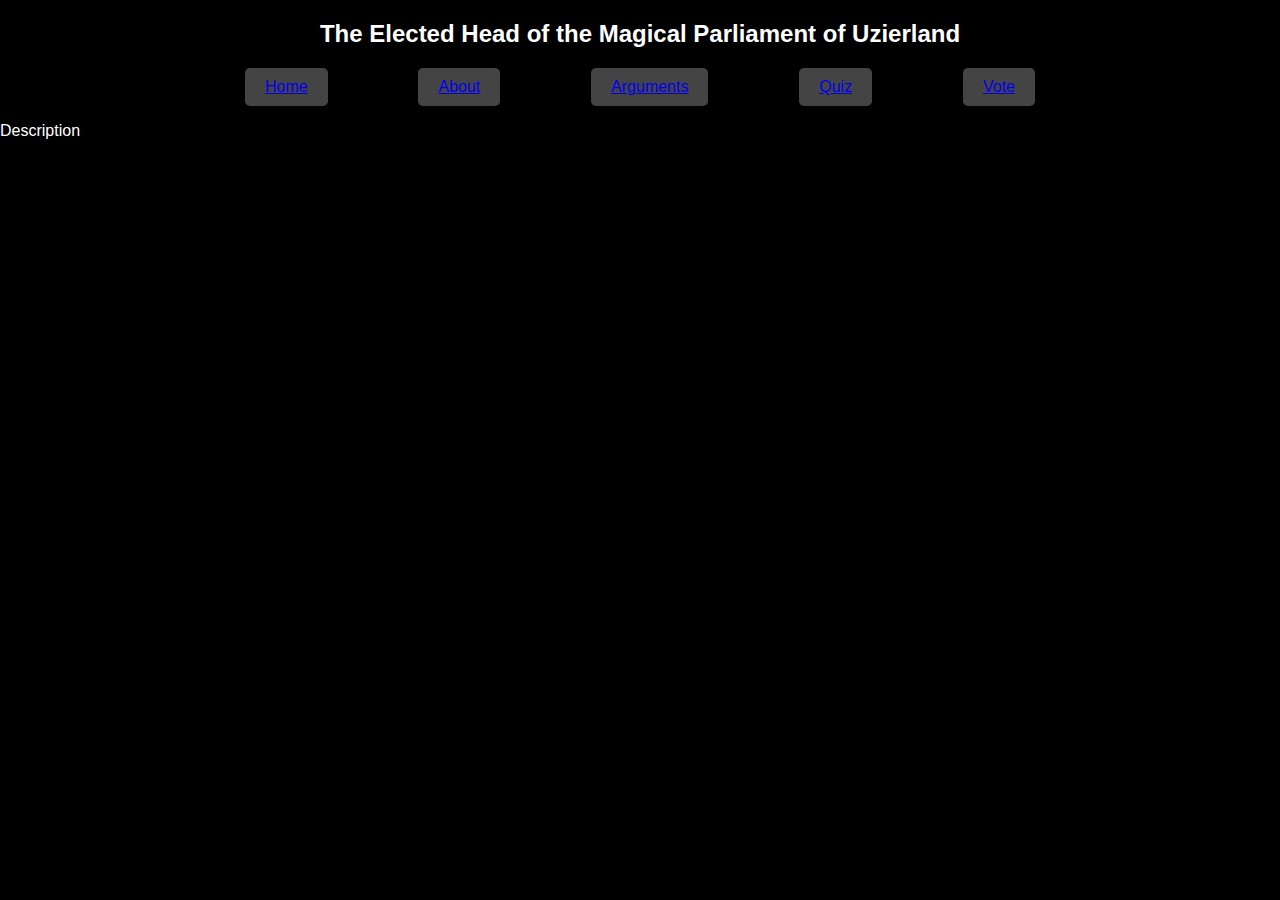
==== index.html @ 090f016d "Added image placeholders and description to header" ====
<!DOCTYPE html>
<html lang="en">
<head>
    <meta charset="UTF-8">
    <meta name="viewport" content="width=device-width, initial-scale=1.0">
    <title>The Elected Head of the Magical Parliament of Uzierland</title>
    <link rel="stylesheet" href="styles/index-styles.css">
</head>
<body>
    <header>
        <h1>The Elected Head of the Magical Parliament of Uzierland</h1>
    </header>
    <main>
        <div class="button-container">
            <button><a href="index.html">Home</a></button>
            <button><a href="about.html">About</a></button>
            <button><a href="arguments.html">Arguments</a></button>
            <button><a href="quiz.html">Quiz</a></button>
            <button><a href="vote.html">Vote</a></button>
        </div>
    </main>
    <section class="description-section">
        <p>Description</p>
        <div class="color-squares">
            <div class="square purple"></div>
            <div class="square yellow"></div>
        </div>
    </section>
</body>
</html>
---- styles/index-styles.css ----
/* Reset some default styles */
body, h1, button {
    margin: 0;
    padding: 0;
    box-sizing: border-box;
}

/* Apply a black background to the entire page */
body {
    background-color: black;
    color: white;
    font-family: Arial, sans-serif;
    display: flex;
    flex-direction: column;
    height: 100vh;
}

/* Center the header title */
header {
    text-align: center;
    margin: 20px 0;
}

/* Style the header title */
header h1 {
    font-size: 24px;
}

/* Style the button container */
.button-container {
    display: flex;
    justify-content: space-between;
    align-items: center;
    margin: 0 auto;
    max-width: 800px; /* Adjust as needed */
}

/* Style the buttons */
button {
    background-color: #444;
    color: white;
    border: none;
    padding: 10px 20px;
    margin: 0 5px; /* Even spacing between buttons */
    cursor: pointer;
    font-size: 16px;
    border-radius: 5px;
}

button:hover {
    background-color: #666;
}

/* Exsiting styles */
.description-section
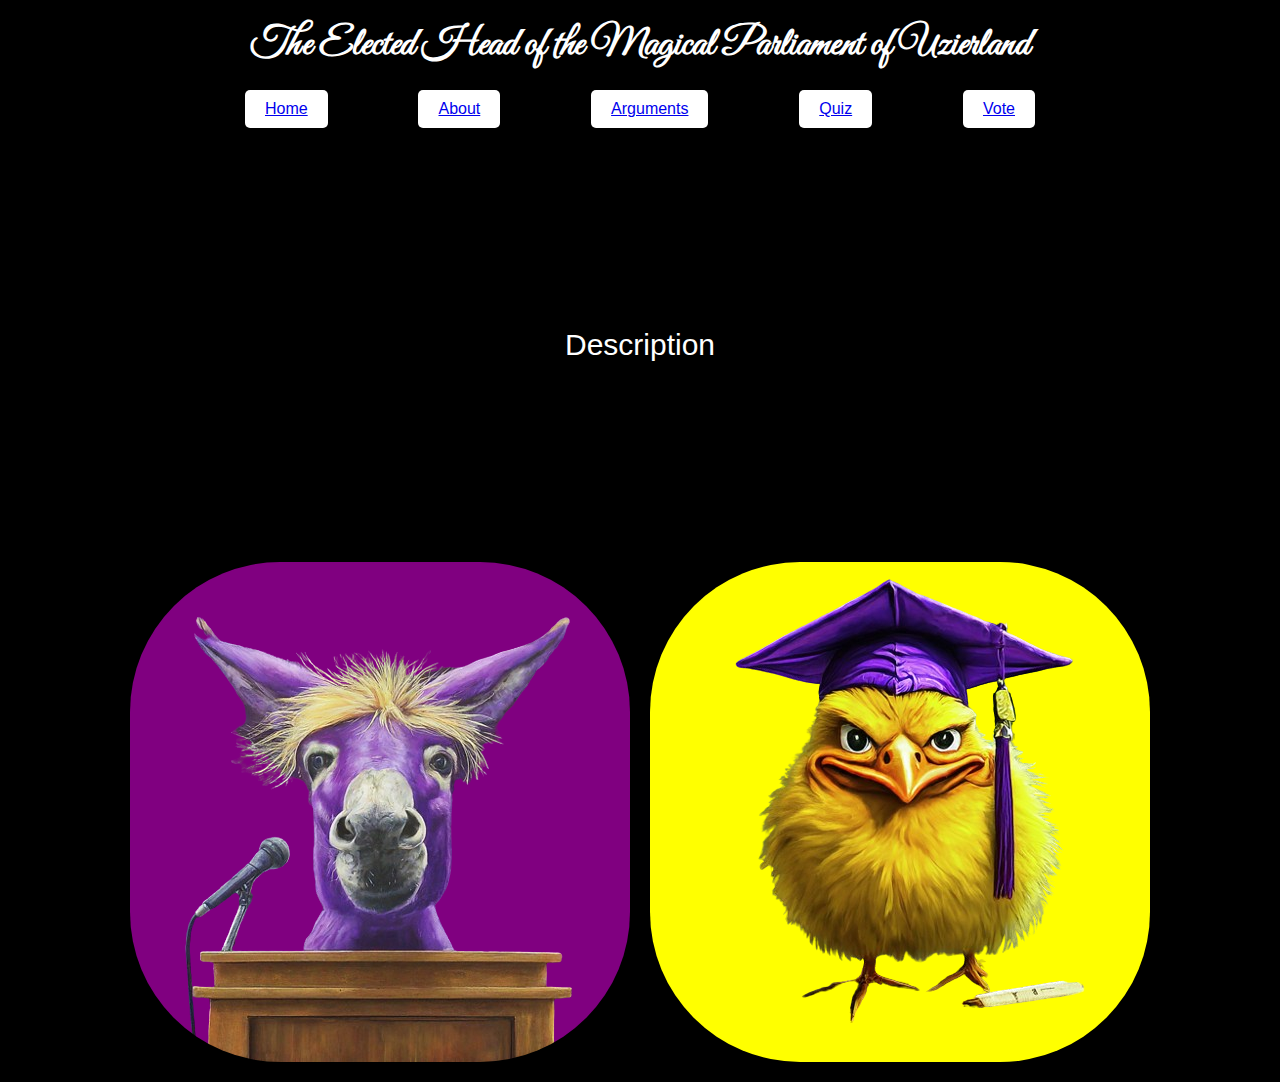
==== commit 9dcfe6a0: "Added styling to the header" ====
--- a/index.html
+++ b/index.html
@@ -4,6 +4,7 @@
     <meta charset="UTF-8">
     <meta name="viewport" content="width=device-width, initial-scale=1.0">
     <title>The Elected Head of the Magical Parliament of Uzierland</title>
+    <link href="https://fonts.googleapis.com/css2?family=Great+Vibes&display=swap" rel="stylesheet">
     <link rel="stylesheet" href="styles/index-styles.css">
 </head>
 <body>
--- a/styles/index-styles.css
+++ b/styles/index-styles.css
@@ -17,13 +17,14 @@
 
 /* Center the header title */
 header {
+    font-family: 'Great Vibes', cursive;
     text-align: center;
     margin: 20px 0;
 }
 
 /* Style the header title */
 header h1 {
-    font-size: 24px;
+    font-size: 40px;
 }
 
 /* Style the button container */
@@ -37,8 +38,8 @@
 
 /* Style the buttons */
 button {
-    background-color: #444;
-    color: white;
+    background-color: white;
+    color: black;
     border: none;
     padding: 10px 20px;
     margin: 0 5px; /* Even spacing between buttons */
@@ -52,4 +53,38 @@
 }
 
 /* Exsiting styles */
-.description-section+.description-section p {
+    text-align: center;
+    font-size: 30px;
+    margin-top: 200px;
+}
+
+.color-squares {
+    display: flex;
+    justify-content: center;
+    gap: 20px;
+    margin-top: 200px;
+    margin-bottom: 20px;
+}
+
+.square {
+    width: 500px;
+    height: 500px;
+    border-radius: 30%;
+}
+
+.purple {
+    background-color: purple;
+    background-image: url('../images/purpledonket-no-bg.png');
+    background-repeat: no-repeat;
+    background-position: center;
+    background-size: contain;
+}
+
+.yellow {
+    background-color: yellow;
+    background-image: url('../images/yellowchick-no-bg.png');
+    background-repeat: no-repeat;
+    background-position: center;
+    background-size: contain;
+}
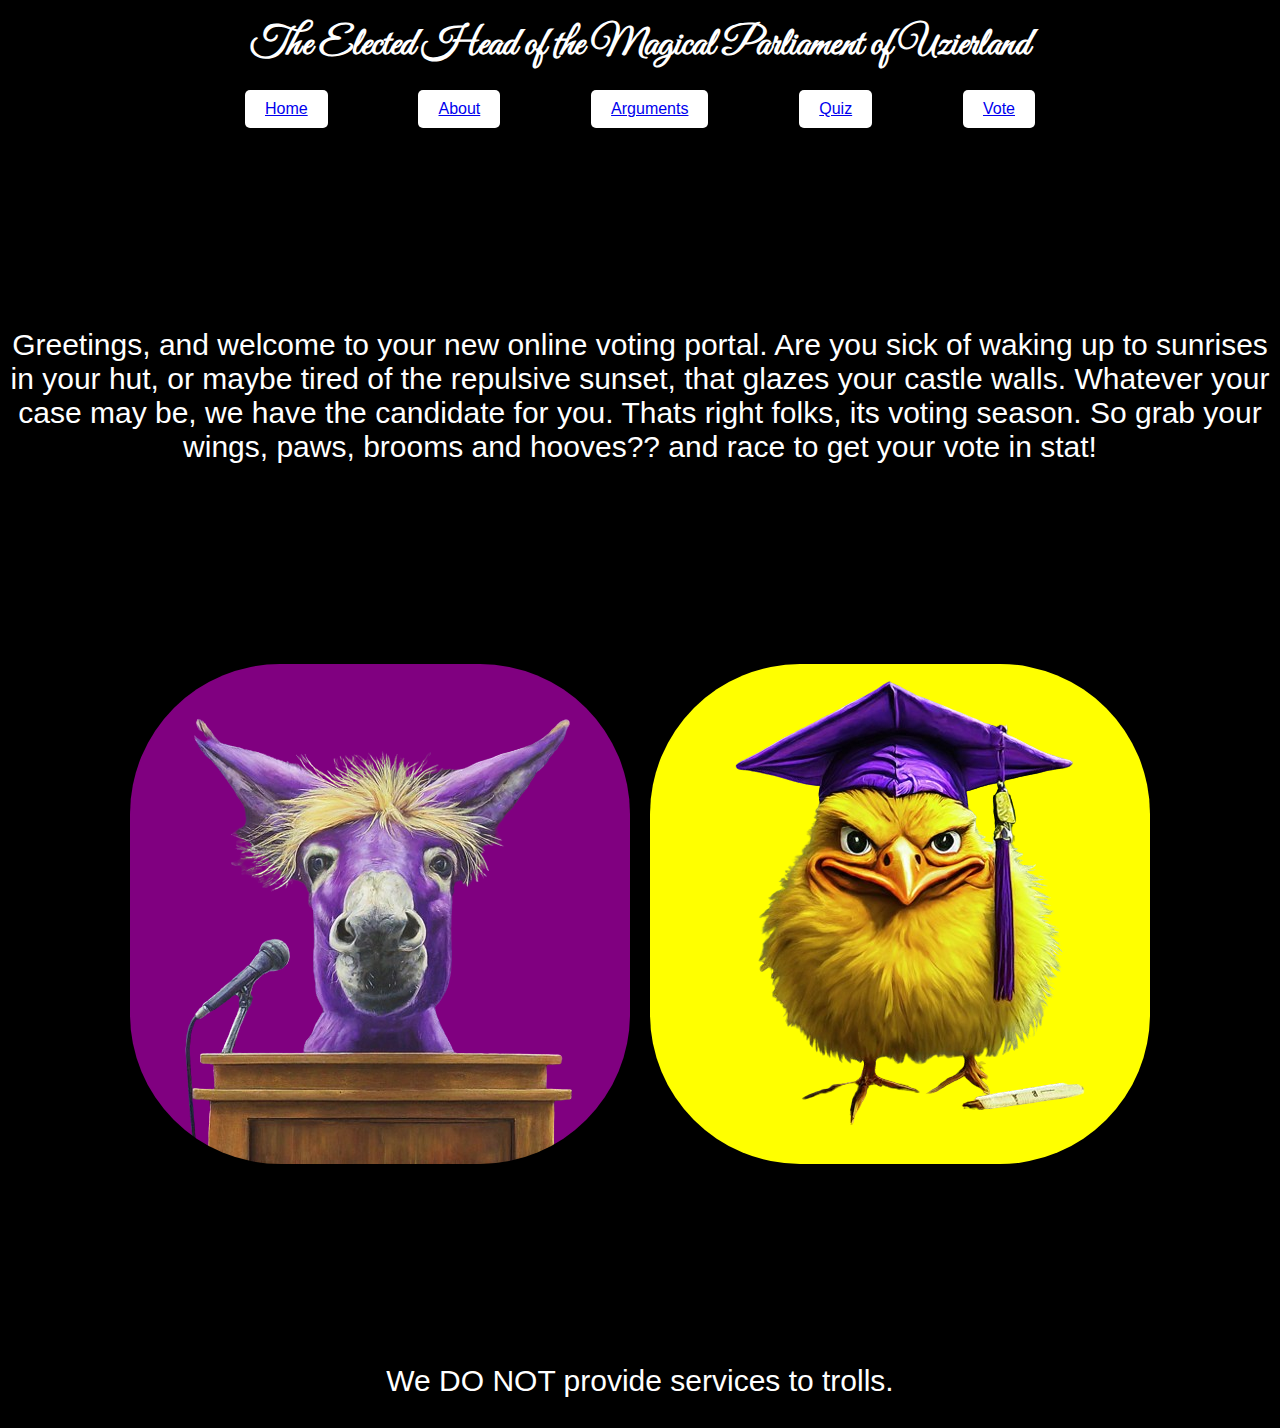
==== commit c47fdd6f: "Added styling" ====
--- a/index.html
+++ b/index.html
@@ -21,11 +21,15 @@
         </div>
     </main>
     <section class="description-section">
-        <p>Description</p>
+        <p>Greetings, and welcome to your new online voting portal. Are you sick of waking up to sunrises in your hut, or maybe tired of the repulsive sunset, that glazes your castle walls. Whatever your case may be, we have the candidate for you. Thats right folks, its voting season. So 
+            grab your wings, paws, brooms and hooves?? and race to get your vote in stat!  </p>
         <div class="color-squares">
             <div class="square purple"></div>
             <div class="square yellow"></div>
         </div>
+        <div class="disclamer">
+            <p> We DO NOT provide services to trolls. </p>
+        </div>
     </section>
 </body>
 </html>
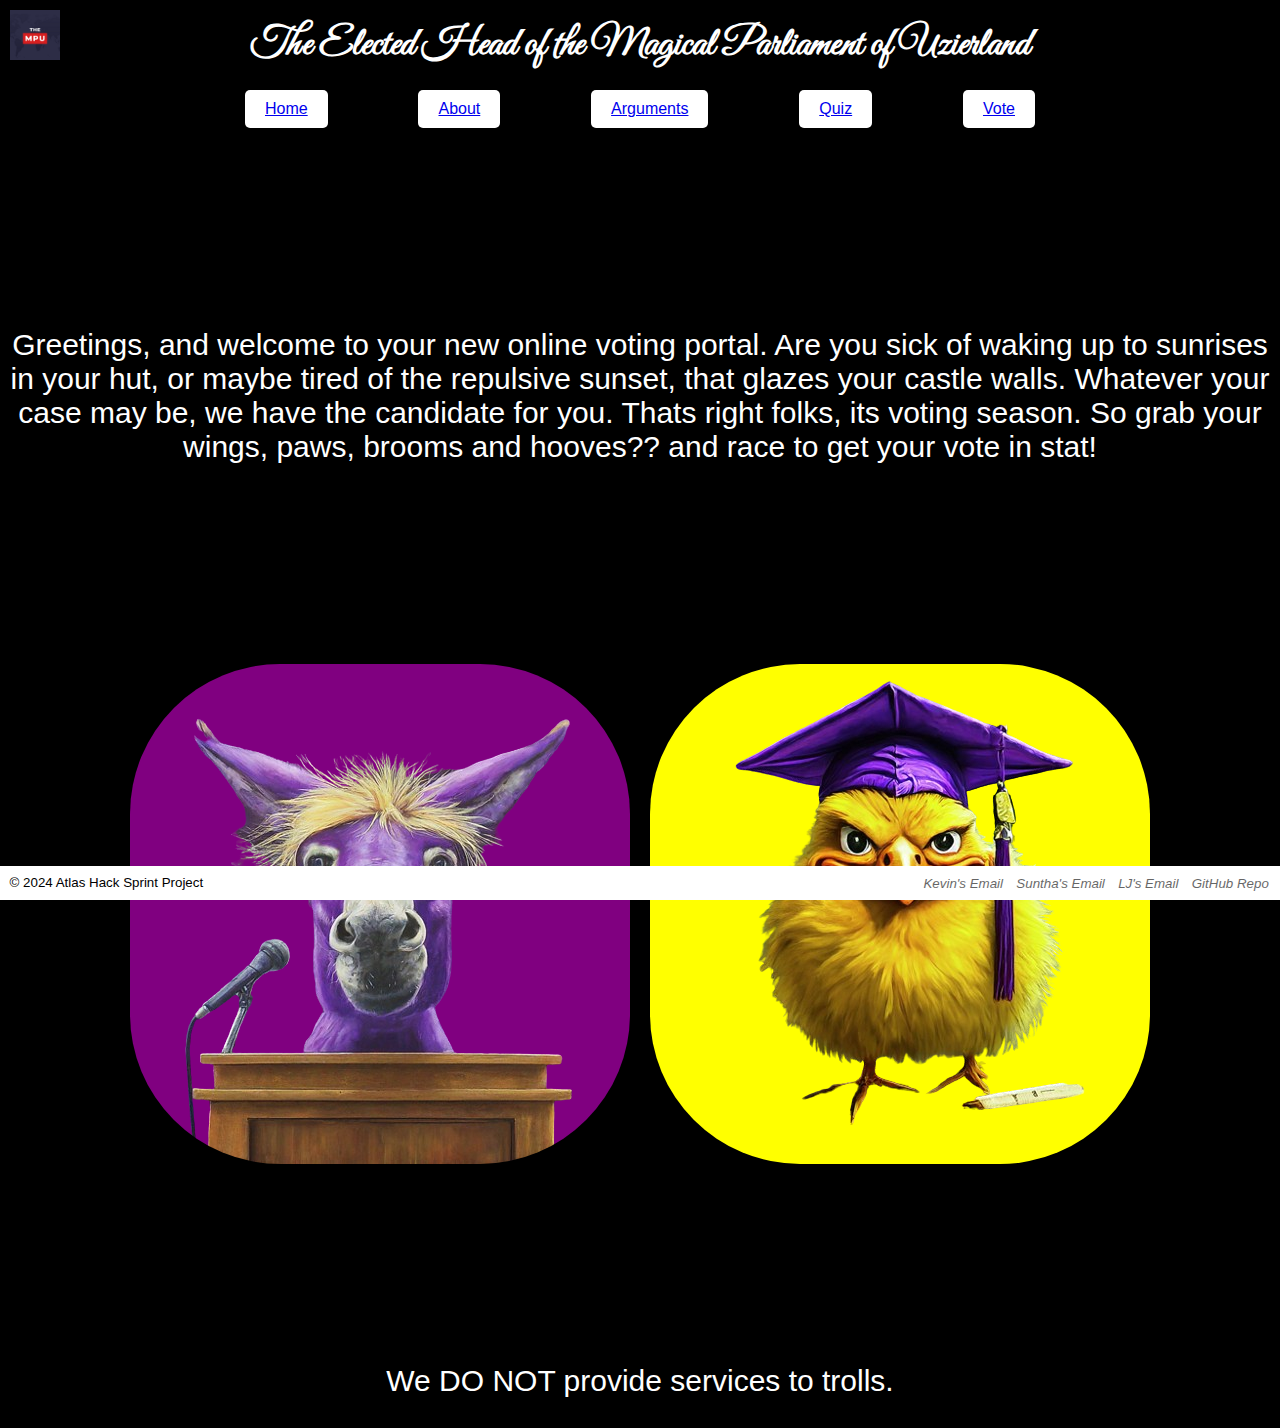
==== commit f841dcc2: "added the icon and footer to all pages" ====
--- a/index.html
+++ b/index.html
@@ -6,6 +6,7 @@
     <title>The Elected Head of the Magical Parliament of Uzierland</title>
     <link href="https://fonts.googleapis.com/css2?family=Great+Vibes&display=swap" rel="stylesheet">
     <link rel="stylesheet" href="styles/index-styles.css">
+    <link rel="icon" href="images/mpu.ico" type="image/x-icon">
 </head>
 <body>
     <header>
@@ -19,6 +20,9 @@
             <button><a href="quiz.html">Quiz</a></button>
             <button><a href="vote.html">Vote</a></button>
         </div>
+        <div class="icon-container">
+            <img src="images/mpu.ico" alt="Icon" class="top-left-icon">
+        </div>
     </main>
     <section class="description-section">
         <p>Greetings, and welcome to your new online voting portal. Are you sick of waking up to sunrises in your hut, or maybe tired of the repulsive sunset, that glazes your castle walls. Whatever your case may be, we have the candidate for you. Thats right folks, its voting season. So 
@@ -31,5 +35,14 @@
             <p> We DO NOT provide services to trolls. </p>
         </div>
     </section>
+    <footer>
+        <p>© 2024 Atlas Hack Sprint Project</p>
+        <address>
+        <a href="mailto:kevcyjunior@gmail.com">Kevin's Email</a>
+        <a href="mailto:Suntha.Lucas@atlasschool.com">Suntha's Email</a>
+        <a href="mailto:ythao1202@gmail.com">LJ's Email</a>
+        <a href="https://github.com/kevxcyj/MPUPoll">GitHub Repo</a>
+    </address>
+    </footer>
 </body>
 </html>
--- a/styles/index-styles.css
+++ b/styles/index-styles.css
@@ -88,3 +88,54 @@
     background-position: center;
     background-size: contain;
 }
+/* ICON */
+
+.icon-container {
+    position: absolute;
+    top: 0;
+    left: 0;
+    padding: 10px;
+}
+  
+.top-left-icon {
+    width: 50px; 
+    height: auto; 
+}
+
+/* FOOTER */
+
+footer {
+    background: white;
+    bottom: 0;
+    color: black;
+    display: flex;
+    font-size: smaller;
+    padding: 0.6rem;
+    position: fixed;
+    width: 100%;
+}
+footer>p {
+    flex: 1;
+    margin: 0;
+    padding: 0;
+}
+footer address {
+    text-align: right;
+    flex: 1;
+    margin-right: 1rem;
+}
+footer address a,
+footer address a:visited {
+    color: black;
+    opacity: 0.6;
+    padding: 0.3rem;
+    text-decoration: none;
+}
+footer address i {
+    font-size: 1rem;
+}
+
+footer address a:hover {
+    opacity: 1;
+    text-decoration: underline;
+}
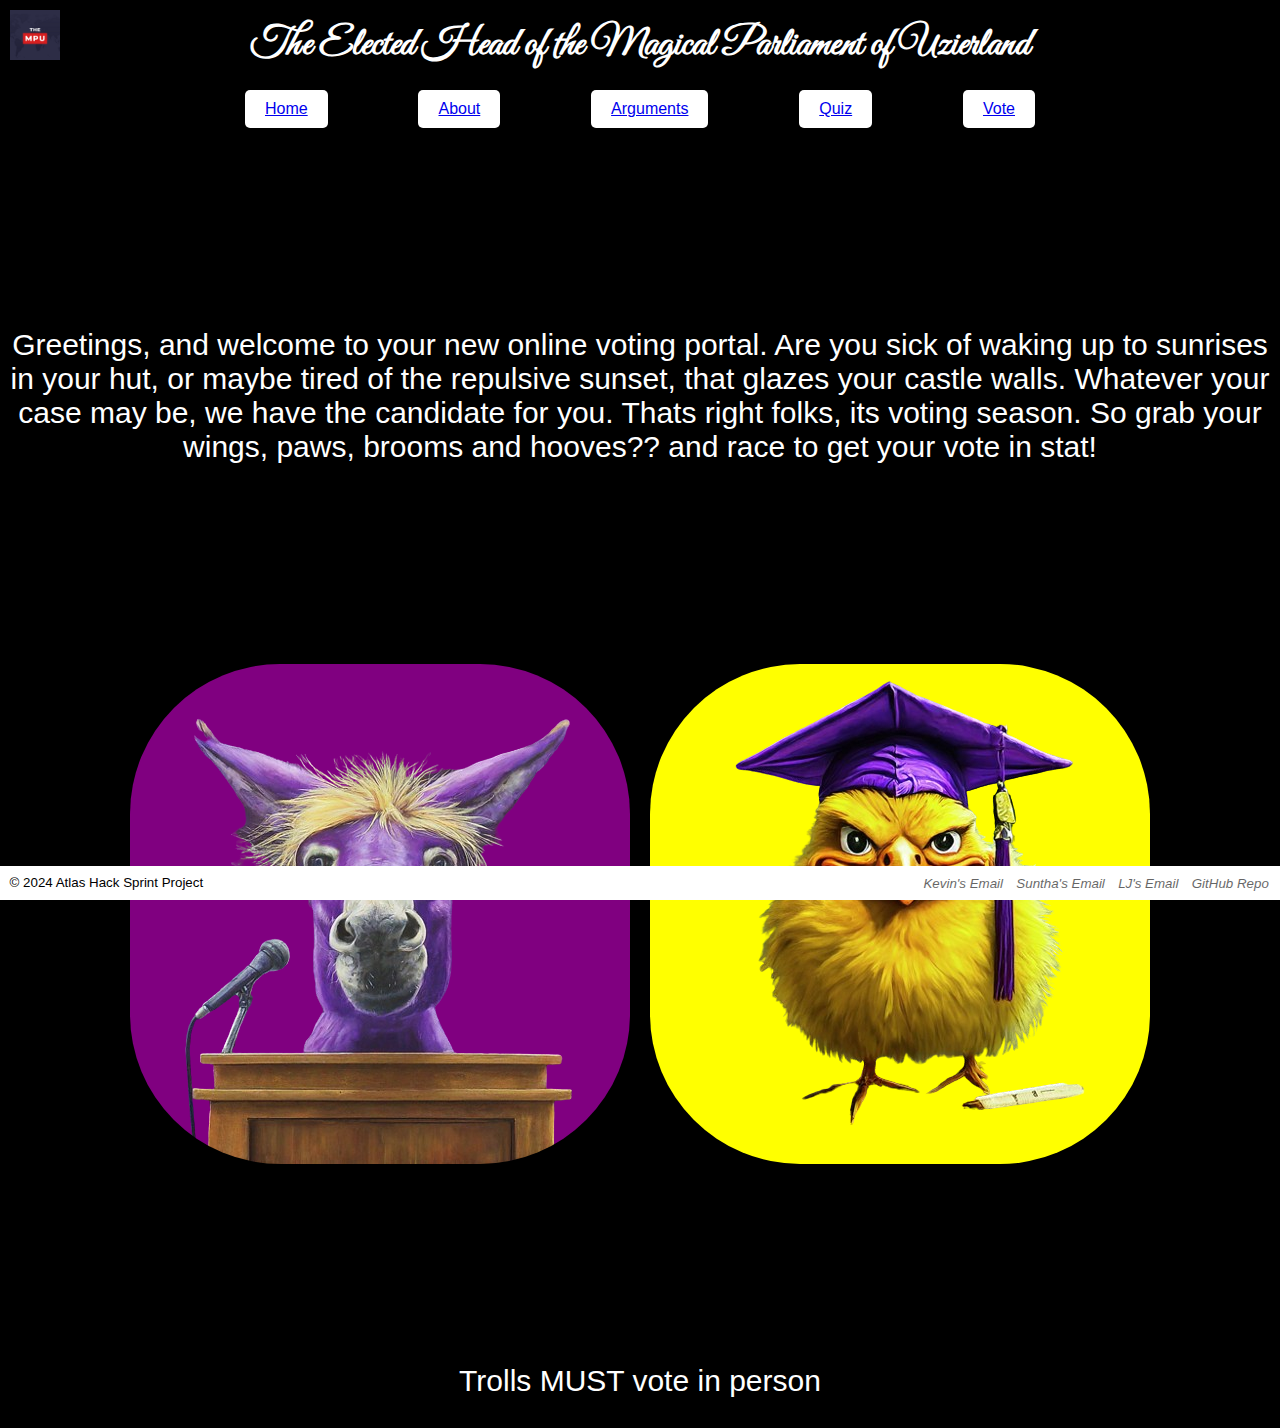
==== commit 096e2f1a: "Added styling to about page" ====
--- a/index.html
+++ b/index.html
@@ -32,7 +32,7 @@
             <div class="square yellow"></div>
         </div>
         <div class="disclamer">
-            <p> We DO NOT provide services to trolls. </p>
+            <p> Trolls MUST vote in person </p>
         </div>
     </section>
     <footer>
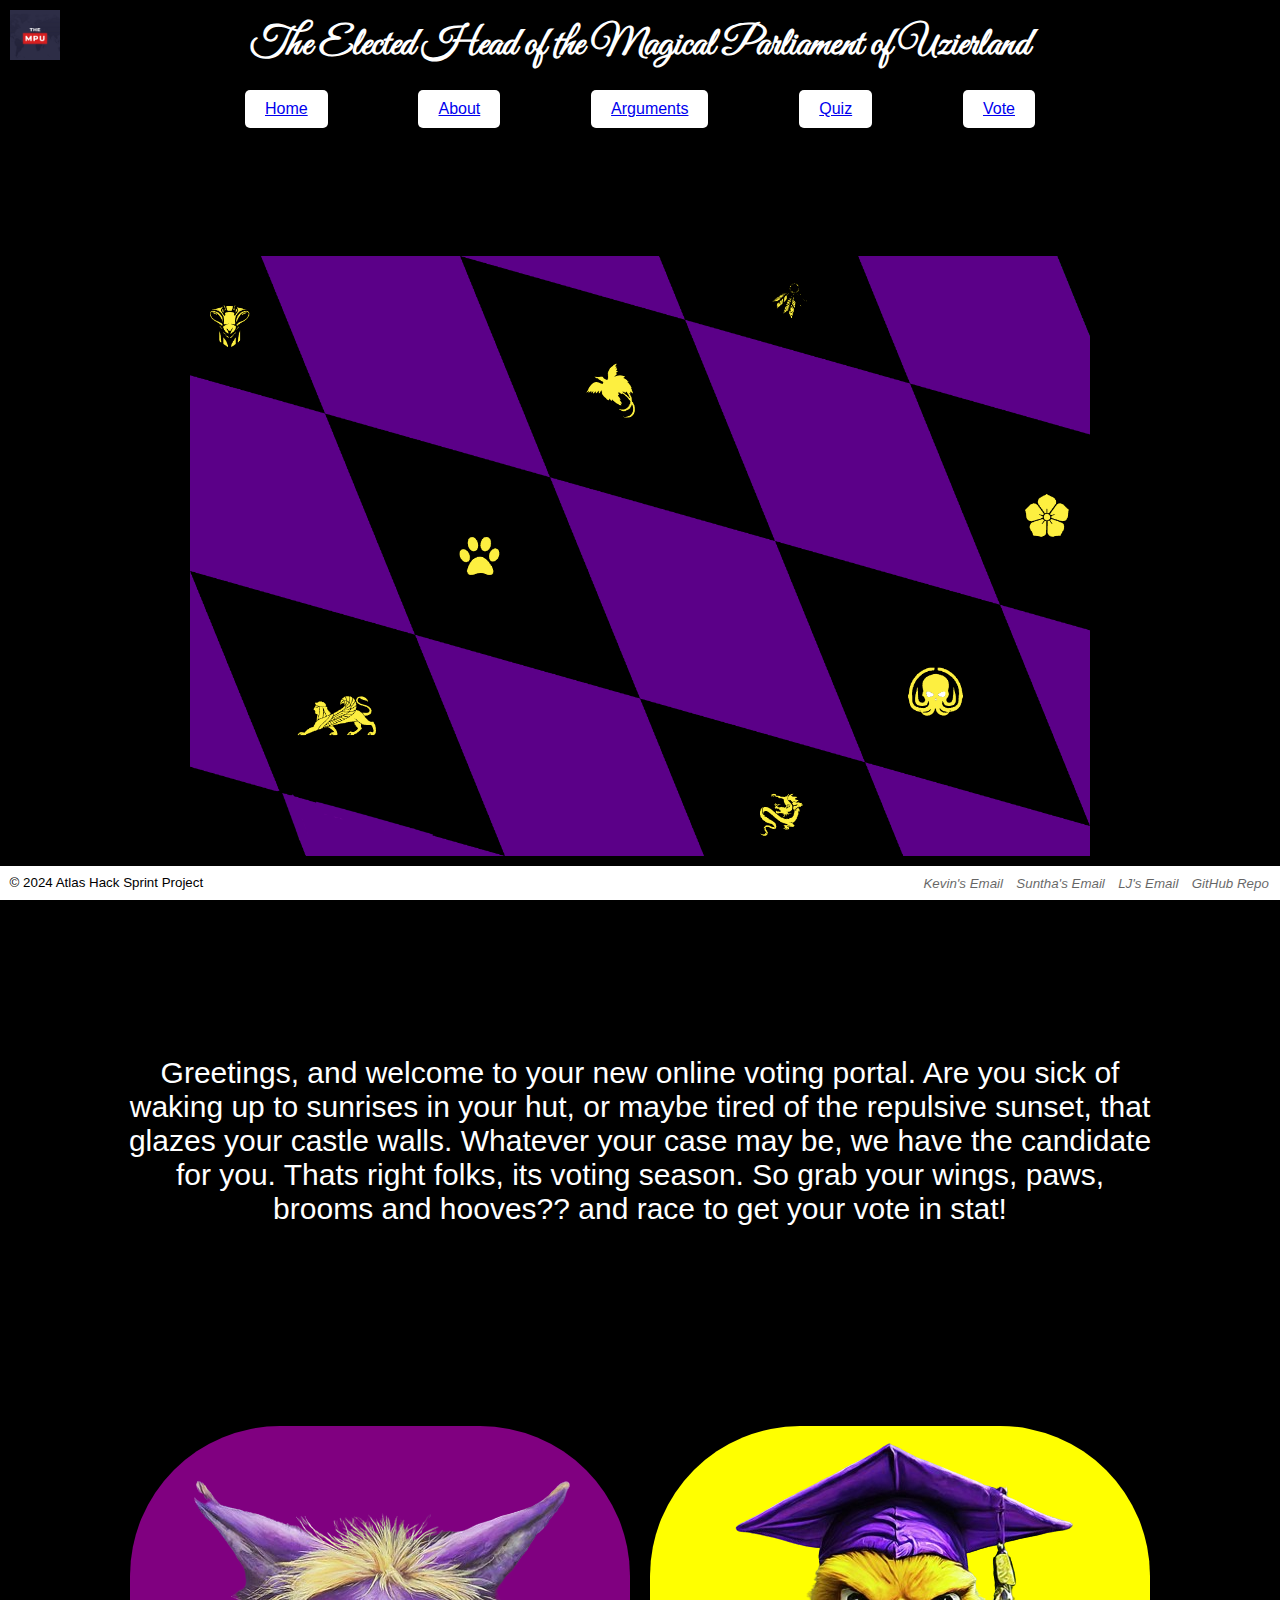
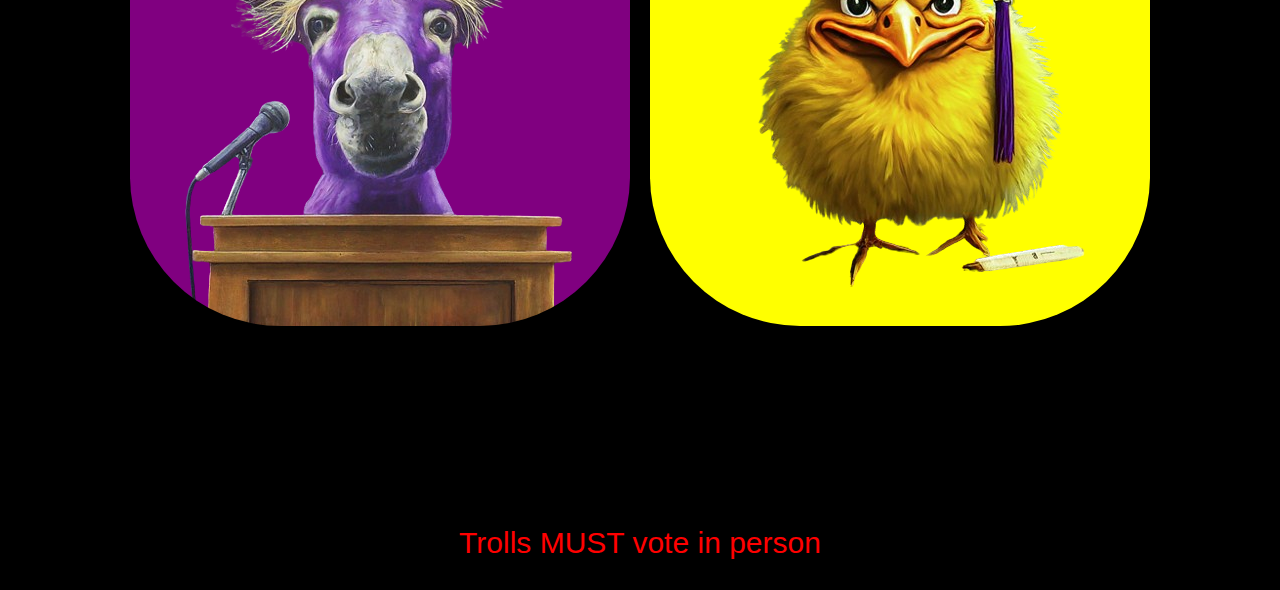
==== commit 2d1af568: "Added flag to homepage" ====
--- a/index.html
+++ b/index.html
@@ -25,6 +25,7 @@
         </div>
     </main>
     <section class="description-section">
+        <img src="images/polotno.png" alt="mpu" width="900" height="600" style="display: block; margin: 0 auto;" class="">
         <p>Greetings, and welcome to your new online voting portal. Are you sick of waking up to sunrises in your hut, or maybe tired of the repulsive sunset, that glazes your castle walls. Whatever your case may be, we have the candidate for you. Thats right folks, its voting season. So 
             grab your wings, paws, brooms and hooves?? and race to get your vote in stat!  </p>
         <div class="color-squares">
--- a/styles/index-styles.css
+++ b/styles/index-styles.css
@@ -139,3 +139,11 @@
     opacity: 1;
     text-decoration: underline;
 }
+
+.disclamer {
+    color: red;
+}
+
+.description-section { 
+    margin: 10%;
+}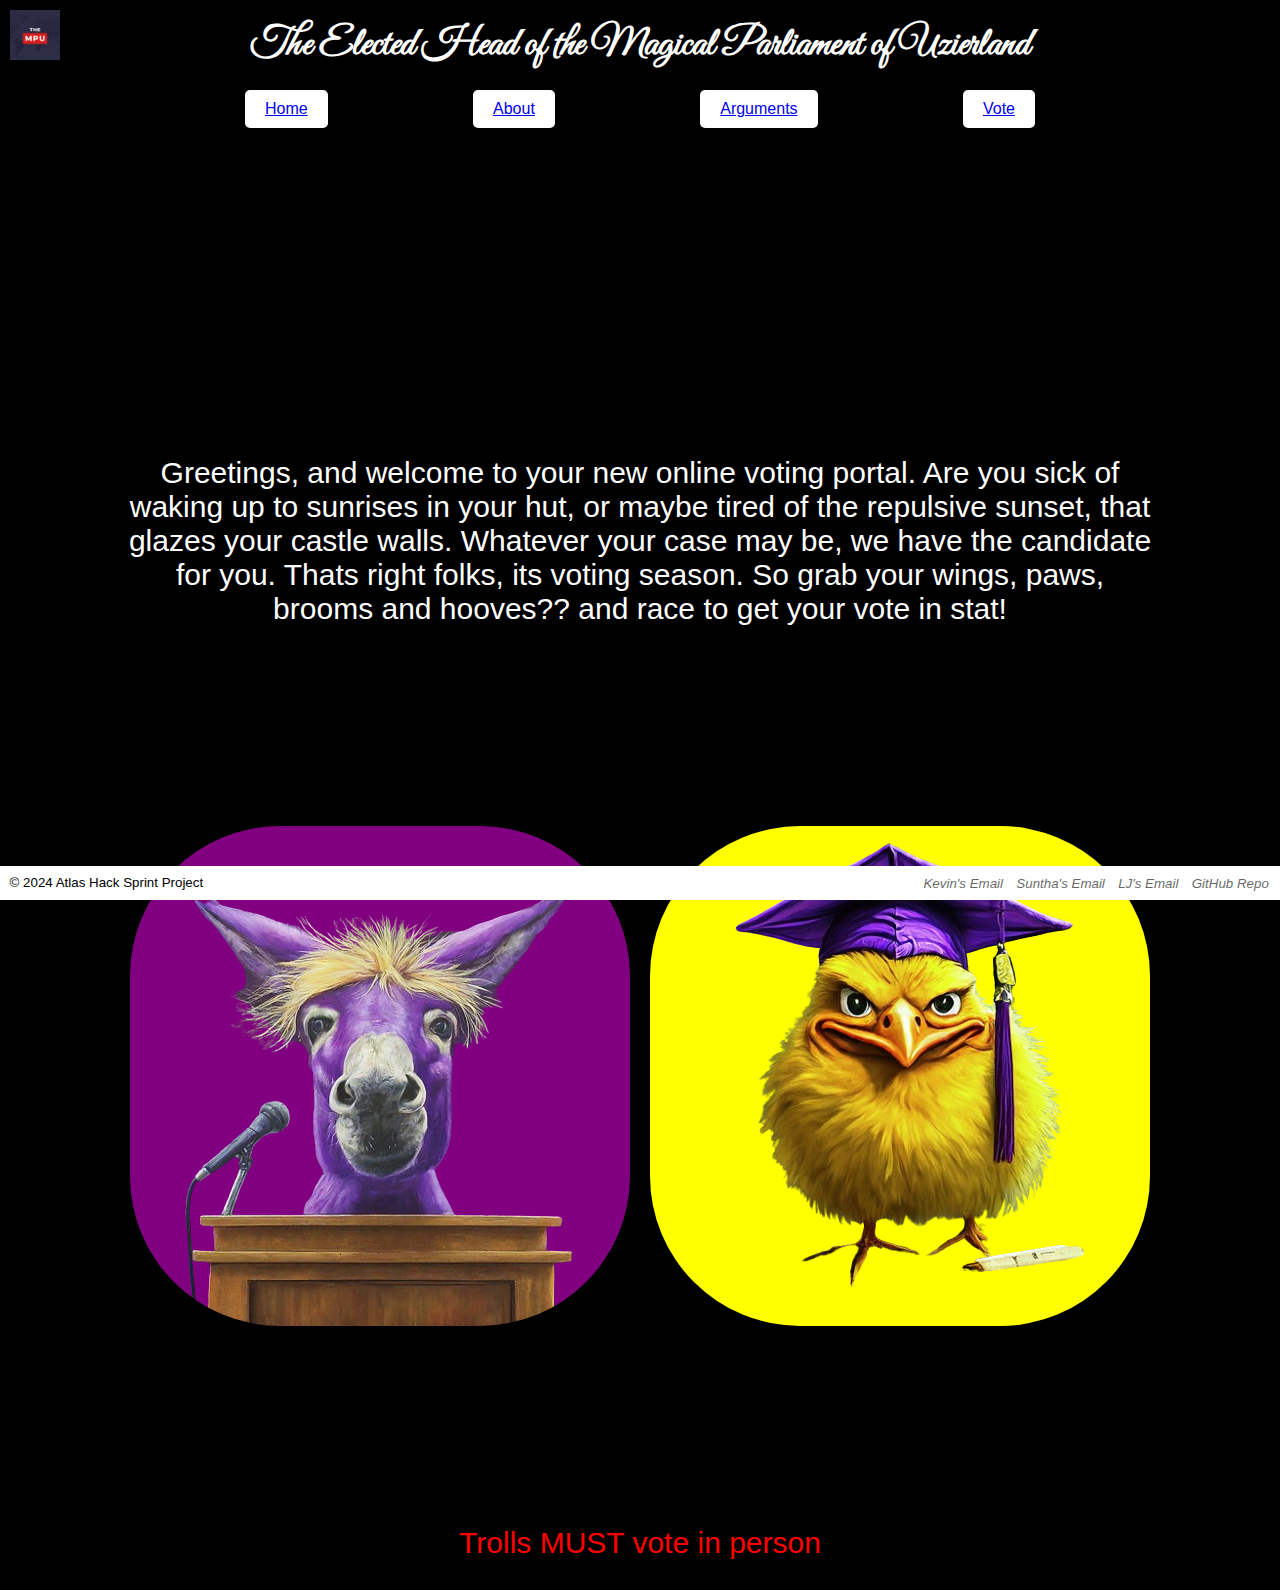
==== commit b361bb5b: "Removed one button from top, going to add that information onto another page to condense" ====
--- a/index.html
+++ b/index.html
@@ -17,7 +17,6 @@
             <button><a href="index.html">Home</a></button>
             <button><a href="about.html">About</a></button>
             <button><a href="arguments.html">Arguments</a></button>
-            <button><a href="quiz.html">Quiz</a></button>
             <button><a href="vote.html">Vote</a></button>
         </div>
         <div class="icon-container">
@@ -25,7 +24,6 @@
         </div>
     </main>
     <section class="description-section">
-        <img src="images/polotno.png" alt="mpu" width="900" height="600" style="display: block; margin: 0 auto;" class="">
         <p>Greetings, and welcome to your new online voting portal. Are you sick of waking up to sunrises in your hut, or maybe tired of the repulsive sunset, that glazes your castle walls. Whatever your case may be, we have the candidate for you. Thats right folks, its voting season. So 
             grab your wings, paws, brooms and hooves?? and race to get your vote in stat!  </p>
         <div class="color-squares">
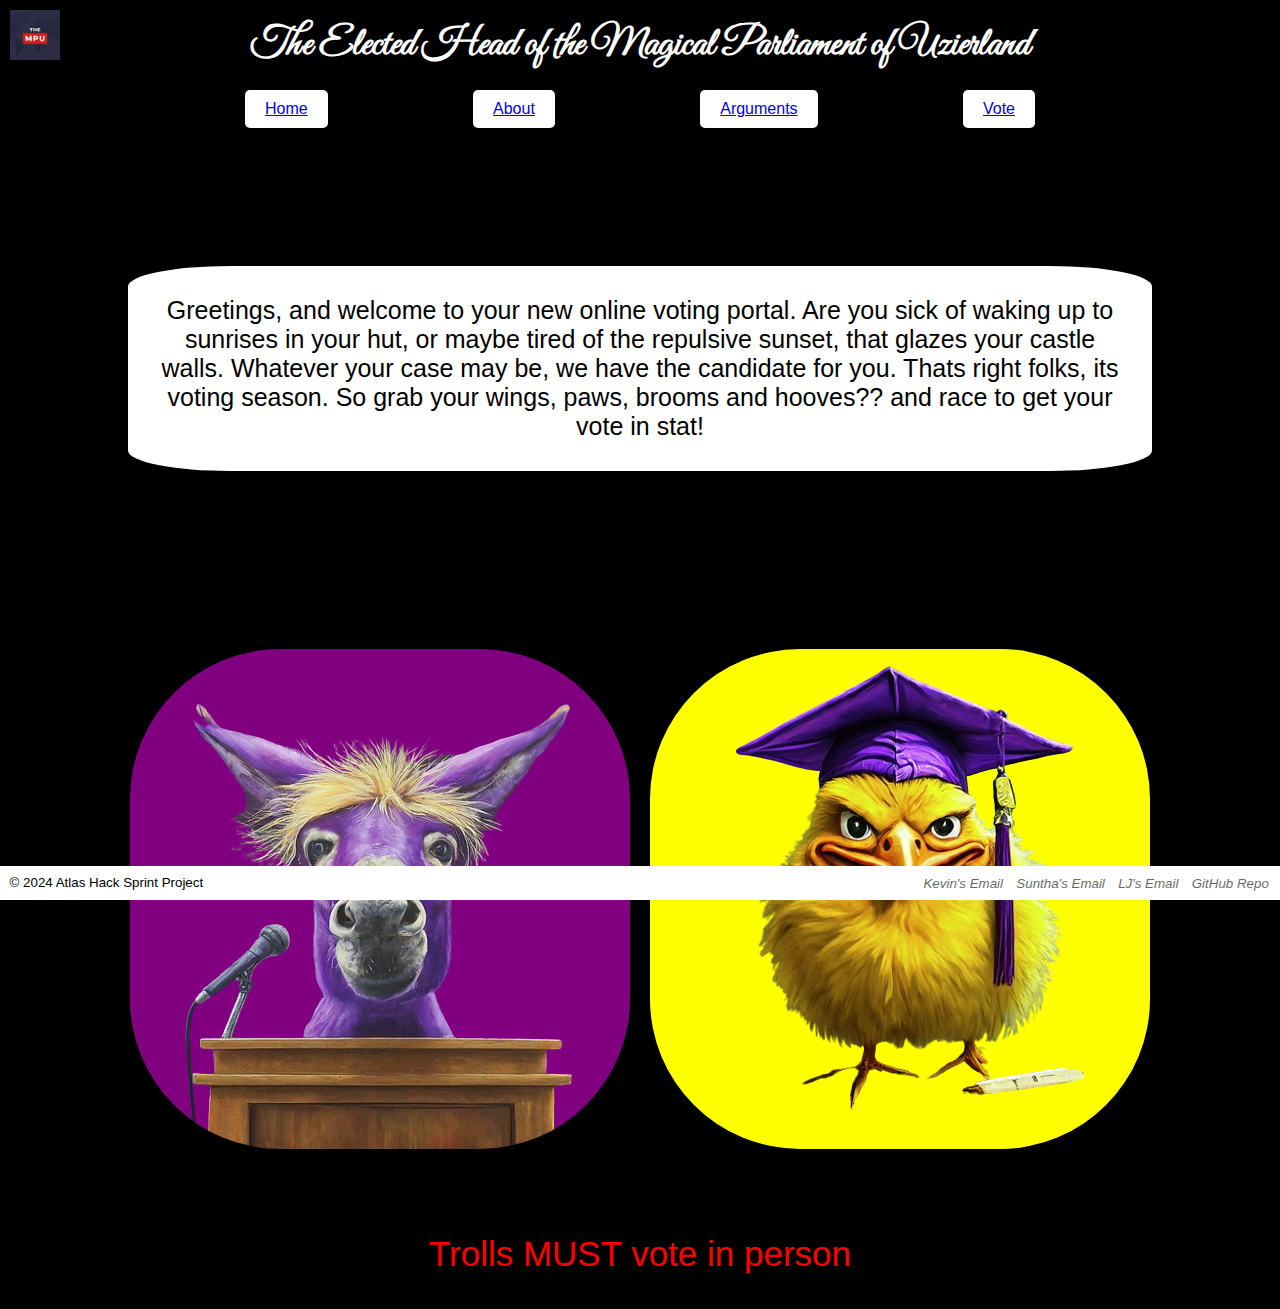
==== commit 4dc10ce4: "Added the edits to fix the button" ====
--- a/index.html
+++ b/index.html
@@ -26,6 +26,7 @@
     <section class="description-section">
         <p>Greetings, and welcome to your new online voting portal. Are you sick of waking up to sunrises in your hut, or maybe tired of the repulsive sunset, that glazes your castle walls. Whatever your case may be, we have the candidate for you. Thats right folks, its voting season. So 
             grab your wings, paws, brooms and hooves?? and race to get your vote in stat!  </p>
+    </section>
         <div class="color-squares">
             <div class="square purple"></div>
             <div class="square yellow"></div>
@@ -33,7 +34,6 @@
         <div class="disclamer">
             <p> Trolls MUST vote in person </p>
         </div>
-    </section>
     <footer>
         <p>© 2024 Atlas Hack Sprint Project</p>
         <address>
--- a/styles/index-styles.css
+++ b/styles/index-styles.css
@@ -6,6 +6,8 @@
 }
 
 /* Apply a black background to the entire page */
+
+
 body {
     background-color: black;
     color: white;
@@ -14,6 +16,7 @@
     flex-direction: column;
     height: 100vh;
 }
+
 
 /* Center the header title */
 header {
@@ -56,14 +59,27 @@
 .description-section p {
     text-align: center;
     font-size: 30px;
-    margin-top: 200px;
+    background-color: white;
+    border-radius: 10%;
+    margin-top: 10px;
+    font-size: 25px;
+    text-align: center;
+    align-items: center;
+    justify-content: center;
+    margin-bottom: 20px;
+    color: black; /* Text color set to black */
+    padding: 30px; /* Padding inside the box for spacing */
+    display: inline-block; /* Allows setting width */
+    box-shadow: 0 2px 4px 8px rgba(0, 0, 0, 0.1); /* Optional: adds subtle shadow for depth */
+    color: black;
 }
 
 .color-squares {
     display: flex;
     justify-content: center;
+    flex-direction: row;
     gap: 20px;
-    margin-top: 200px;
+    margin-top: 30px;
     margin-bottom: 20px;
 }
 
@@ -142,6 +158,9 @@
 
 .disclamer {
     color: red;
+    text-align: center;
+    margin-top: 30px;
+    font-size: 35px;
 }
 
 .description-section { 
